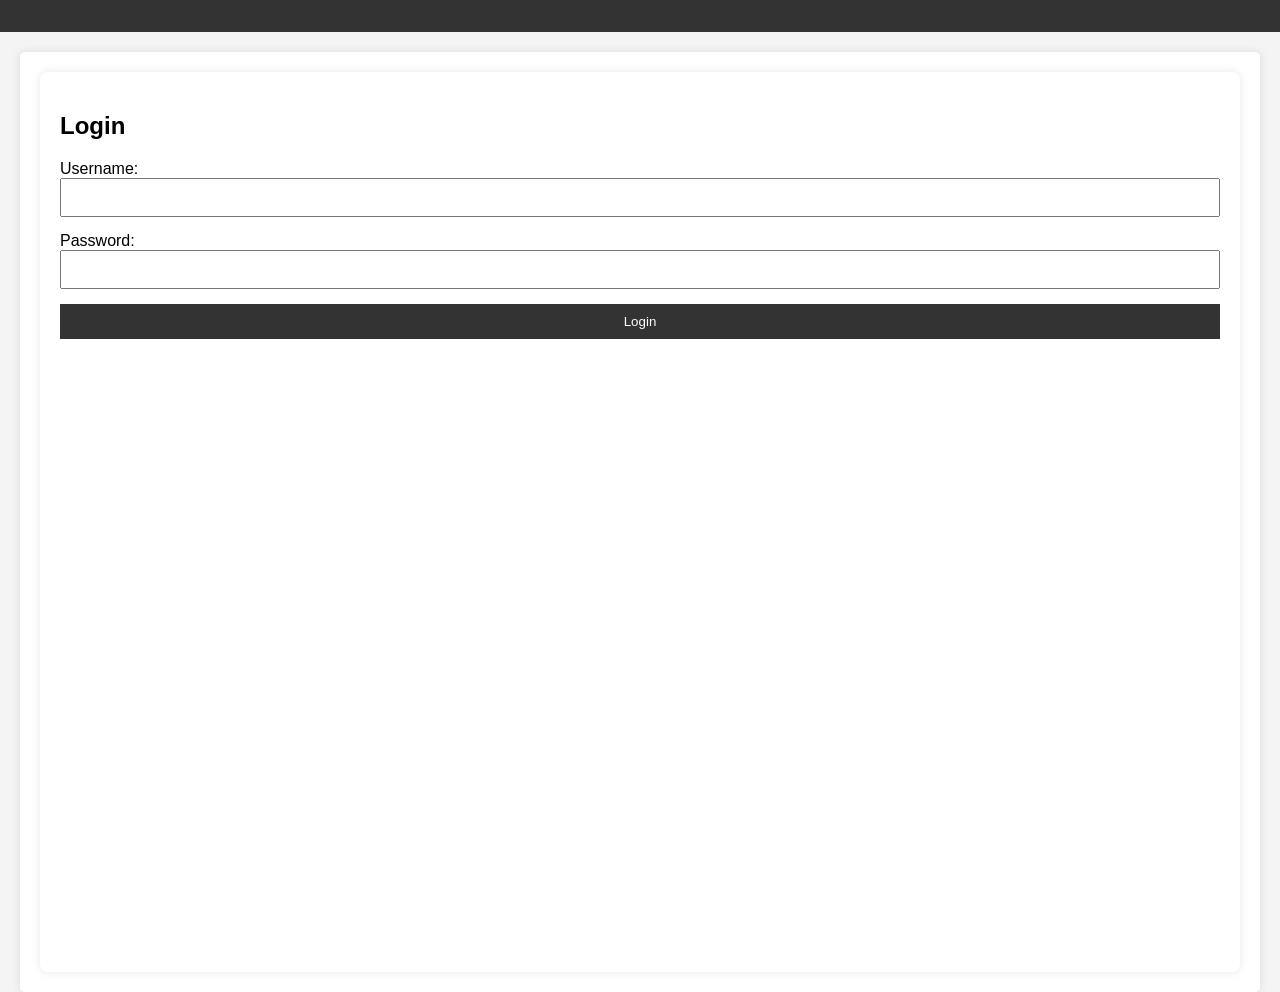
==== index.html @ 9802b381 "Add files via upload" ====
<!DOCTYPE html>
<html lang="en">
<head>
  <meta charset="UTF-8">
  <meta name="viewport" content="width=device-width, initial-scale=1.0">
  <title>Halaman Catatan Pelanggan</title>
  <link rel="stylesheet" href="style.css">
</head>
<body>

  <header>
    <!-- Tulisan "Halaman Catatan Pelanggan" dihapus -->
  </header>

  <main>
    <div id="loginForm">
      <h2>Login</h2>
      <label for="loginUsername">Username:</label>
      <input type="text" id="loginUsername" required>
      <label for="loginPassword">Password:</label>
      <input type="password" id="loginPassword" required>
      <button onclick="login()">Login</button>
    </div>

    <div id="noteForm">
      <h2>Catatan Pelanggan</h2>
      <label for="name">Nama:</label>
      <input type="text" id="name" required>
      <label for="email">Email:</label>
      <input type="email" id="email" required>
      <label for="notePassword">Password:</label>
      <input type="password" id="notePassword" required>
      <label for="domain">Domain:</label>
      <input type="text" id="domain" required>
      <label for="telepon">Nomor Telepon:</label>
      <input type="tel" id="telepon" required>
      <label for="keterangan">Keterangan:</label>
      <textarea id="keterangan"></textarea>
      <label for="tanggal">Tanggal:</label>
      <input type="date" id="tanggal" required>
      <label for="periode">Periode:</label>
      <input type="text" id="periode" required>
      <label for="pembayaran">Pembayaran:</label>
      <input type="text" id="pembayaran" required>
      <label for="alamat">Alamat:</label>
      <textarea id="alamat" required></textarea>
      <button onclick="simpanCatatan()">Simpan Catatan</button>
      <button onclick="logout()">Logout</button>
    </div>
  </main>
  <script src="control.js"></script>
</body>
</html>
---- style.css ----
body {
    font-family: 'Segoe UI', Tahoma, Geneva, Verdana, sans-serif;
    margin: 0;
    padding: 0;
    background-color: #f4f4f4;
    overflow-x: hidden;
    height: 100vh;
  }

  header {
    background-color: #333;
    color: #fff;
    padding: 1em;
    text-align: center;
    margin-bottom: 20px;
  }

  main {
    display: flex;
    flex-wrap: wrap;
    max-width: 1200px;
    margin: 20px auto;
    padding: 20px;
    background-color: #fff;
    box-shadow: 0 0 10px rgba(0, 0, 0, 0.1);
    border-radius: 5px;
    position: relative;
    z-index: 1;
    height: 100%;
    overflow-y: auto;
    overflow-x: hidden;
    scrollbar-width: thin;
    scrollbar-color: #333 #f4f4f4;
    animation: fadeIn 0.8s ease-in-out;
  }

  #loginForm,
  #noteForm {
    background-color: #fff;
    padding: 20px;
    border-radius: 8px;
    box-shadow: 0 0 10px rgba(0, 0, 0, 0.1);
    transition: transform 0.3s ease-in-out;
    box-sizing: border-box;
    width: 100%;
  }

  #loginForm {
    transform: translateY(0);
  }

  #noteForm {
    display: none;
    transform: translateY(0);
  }

  input,
  textarea,
  button {
    display: block;
    margin-bottom: 15px;
    width: 100%;
    padding: 10px;
    box-sizing: border-box;
  }

  button {
    background-color: #333;
    color: #fff;
    border: none;
    cursor: pointer;
    transition: background-color 0.3s ease;
  }

  button:hover {
    background-color: #555;
  }

  body::before {
    content: '';
    position: fixed;
    top: 0;
    left: 0;
    width: 100%;
    height: 100%;
    z-index: -1;
    background: url('background-image.jpg') center/cover no-repeat fixed;
    animation: parallax 10s infinite alternate linear;
  }

  @keyframes fadeIn {
    from {
      opacity: 0;
      transform: translateY(-20px);
    }
    to {
      opacity: 1;
      transform: translateY(0);
    }
  }

  @keyframes parallax {
    from {
      transform: translate3d(0, 0, 0);
    }
    to {
      transform: translate3d(0, 20px, 0);
    }
  }

  @media screen and (max-width: 768px) {
    #loginForm, #noteForm {
      width: 100%;
    }
  }

  ::-webkit-scrollbar {
    width: 8px;
  }

  ::-webkit-scrollbar-thumb {
    background-color: #333;
  }

  ::-webkit-scrollbar-track {
    background-color: #f4f4f4;
  }
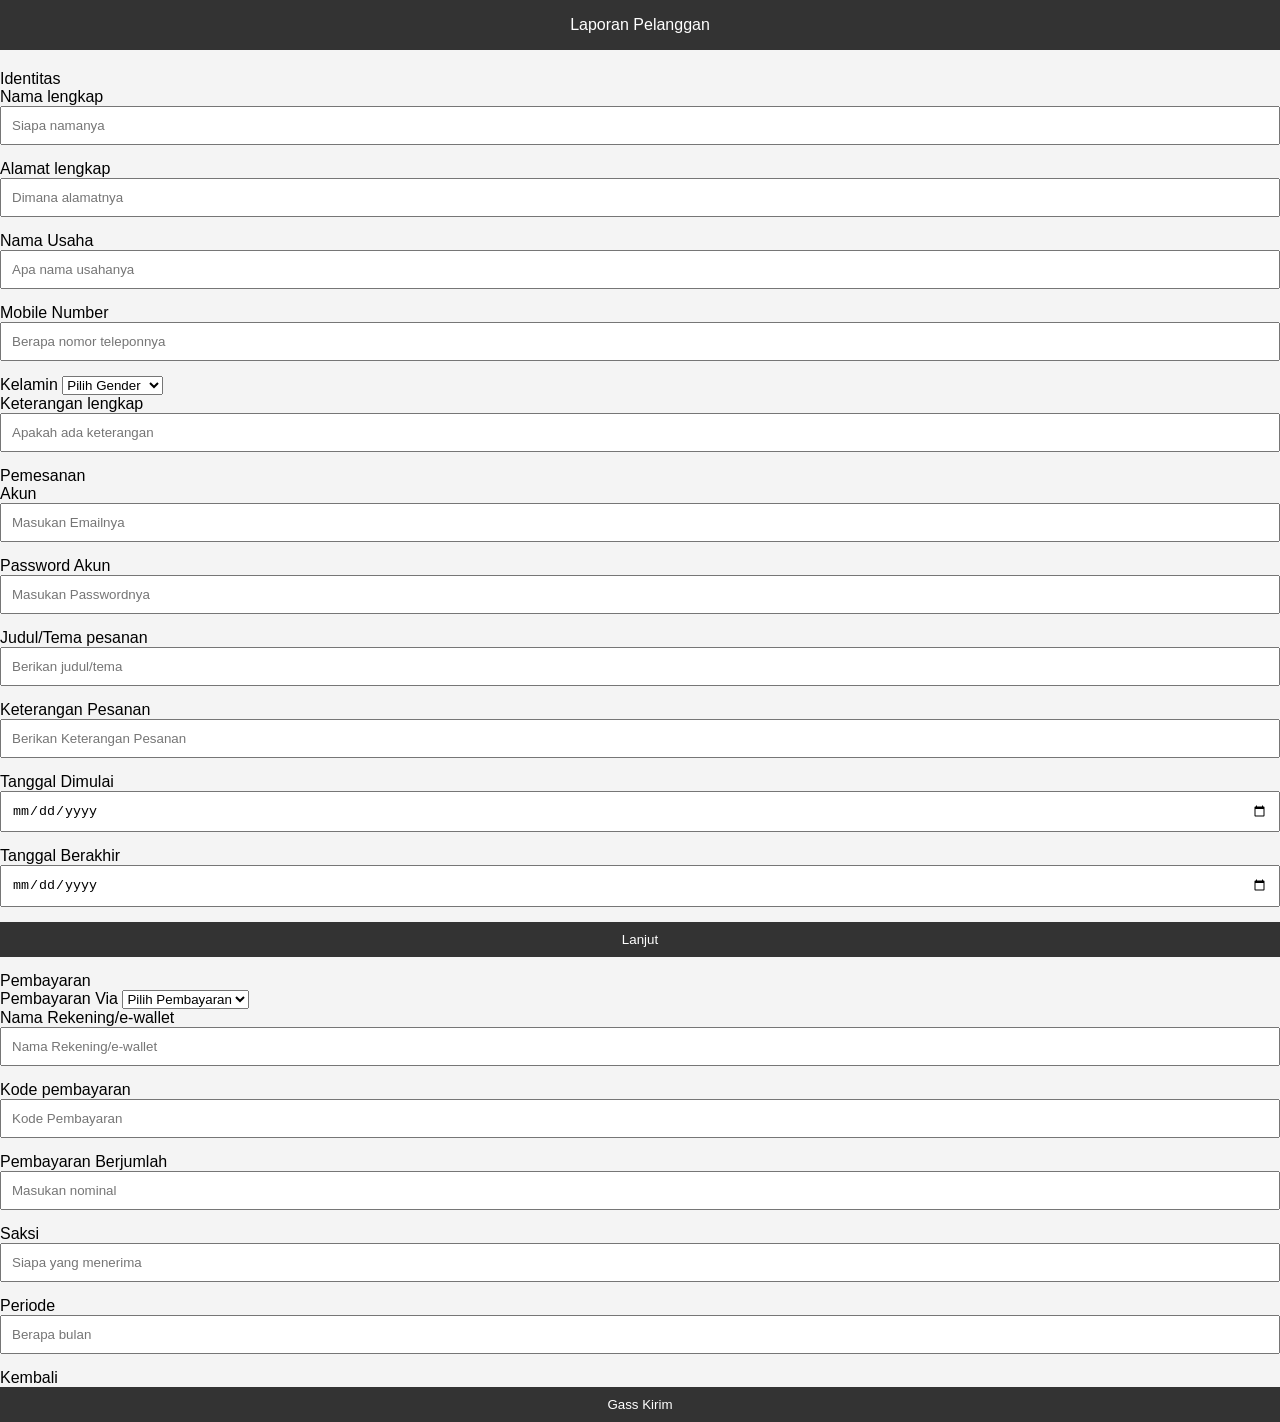
==== commit c8c7d865: "Update index.html" ====
--- a/index.html
+++ b/index.html
@@ -1,53 +1,165 @@
 <!DOCTYPE html>
 <html lang="en">
 <head>
-  <meta charset="UTF-8">
-  <meta name="viewport" content="width=device-width, initial-scale=1.0">
-  <title>Halaman Catatan Pelanggan</title>
-  <link rel="stylesheet" href="style.css">
+    <meta charset="UTF-8">
+    <meta http-equiv="X-UA-Compatible" content="IE=edge">
+    <meta name="viewport" content="width=device-width, initial-scale=1.0">
+    <title>Halaman Catat Pelanggan</title>
+    <link rel="stylesheet" href="style.css">
+    <script src="https://cdn.emailjs.com/dist/email.min.js"></script>
+    <script>
+        emailjs.init('w9YV4c_k0ab29gwf4'); // Ganti 'user_your_emailjs_public_key' dengan Public Key Email.js kamu
+    </script>
 </head>
 <body>
+    <div class="container">
+        <header>Laporan Pelanggan</header>
 
-  <header>
-    <!-- Tulisan "Halaman Catatan Pelanggan" dihapus -->
-  </header>
+        <form id="myForm" onsubmit="submitForm(event)">
+            <div class="form first">
+                <div class="details personal">
+                    <span class="title">Identitas</span>
 
-  <main>
-    <div id="loginForm">
-      <h2>Login</h2>
-      <label for="loginUsername">Username:</label>
-      <input type="text" id="loginUsername" required>
-      <label for="loginPassword">Password:</label>
-      <input type="password" id="loginPassword" required>
-      <button onclick="login()">Login</button>
+                    <div class="fields">
+                        <div class="input-field">
+                            <label>Nama lengkap</label>
+                            <input type="text" placeholder="Siapa namanya" required name="nama_lengkap">
+                        </div>
+
+                        <div class="input-field">
+                            <label>Alamat lengkap</label>
+                            <input type="text" placeholder="Dimana alamatnya" required name="alamat">
+                        </div>
+
+                        <div class="input-field">
+                            <label>Nama Usaha</label>
+                            <input type="text" placeholder="Apa nama usahanya" required name="nama_usaha">
+                        </div>
+
+                        <div class="input-field">
+                            <label>Mobile Number</label>
+                            <input type="number" placeholder="Berapa nomor teleponnya" required name="nomor_telepon">
+                        </div>
+
+                        <div class="input-field">
+                            <label>Kelamin</label>
+                            <select required name="kelamin">
+                                <option disabled selected>Pilih Gender</option>
+                                <option value="Pria">Pria</option>
+                                <option value="Wanita">Wanita</option>
+                                <option value="Pasangan">Pasangan</option>
+                                <option value="TransGender">TransGender</option>
+                            </select>
+                        </div>
+
+                        <div class="input-field">
+                            <label>Keterangan lengkap</label>
+                            <input type="text" placeholder="Apakah ada keterangan" required name="keterangan">
+                        </div>
+                    </div>
+                </div>
+
+                <div class="details ID">
+                    <span class="title">Pemesanan</span>
+
+                    <div class="fields">
+                        <div class="input-field">
+                            <label>Akun</label>
+                            <input type="email" placeholder="Masukan Emailnya" required name="email">
+                        </div>
+
+                        <div class="input-field">
+                            <label>Password Akun</label>
+                            <input type="password" placeholder="Masukan Passwordnya" required name="password">
+                        </div>
+
+                        <div class="input-field">
+                            <label>Judul/Tema pesanan</label>
+                            <input type="text" placeholder="Berikan judul/tema" required name="judul_tema">
+                        </div>
+
+                        <div class="input-field">
+                            <label>Keterangan Pesanan</label>
+                            <input type="text" placeholder="Berikan Keterangan Pesanan" required name="keterangan_pesanan">
+                        </div>
+
+                        <div class="input-field">
+                            <label>Tanggal Dimulai</label>
+                            <input type="date" placeholder="Tanggal Pembayaran dimulai" required name="tanggal_dimulai">
+                        </div>
+
+                        <div class="input-field">
+                            <label>Tanggal Berakhir</label>
+                            <input type="date" placeholder="Tanggal Kadaluwarsanya" required name="tanggal_berakhir">
+                        </div>
+                    </div>
+
+                    <button class="nextBtn">
+                        <span class="btnText">Lanjut</span>
+                        <i class="uil uil-navigator"></i>
+                    </button>
+                </div> 
+            </div>
+
+            <div class="form second">
+                <div class="details address">
+                    <span class="title">Pembayaran</span>
+
+                    <div class="fields">
+                        <div class="input-field">
+                            <label>Pembayaran Via</label>
+                            <select required name="pembayaran_via">
+                                <option disabled selected>Pilih Pembayaran</option>
+                                <option value="Bank">Bank</option>
+                                <option value="E-wallet">E-wallet</option>
+                                <option value="Cash">Cash</option>
+                                <option value="Cicilan/kredit">Cicilan/kredit</option>
+                            </select>
+                        </div>
+
+                        <div class="input-field">
+                            <label>Nama Rekening/e-wallet</label>
+                            <input type="text" placeholder="Nama Rekening/e-wallet" required name="nama_rekening">
+                        </div>
+
+                        <div class="input-field">
+                            <label>Kode pembayaran</label>
+                            <input type="text" placeholder="Kode Pembayaran" required name="kode_pembayaran">
+                        </div>
+
+                        <div class="input-field">
+                            <label>Pembayaran Berjumlah</label>
+                            <input type="number" placeholder="Masukan nominal" required name="pembayaran_berjumlah">
+                        </div>
+
+                        <div class="input-field">
+                            <label>Saksi</label>
+                            <input type="text" placeholder="Siapa yang menerima" required name="saksi">
+                        </div>
+
+                        <div class="input-field">
+                            <label>Periode</label>
+                            <input type="text" placeholder="Berapa bulan" required name="periode">
+                        </div>
+                    </div>
+                </div>
+
+                    <div class="buttons">
+                        <div class="backBtn">
+                            <i class="uil uil-navigator"></i>
+                            <span class="btnText">Kembali</span>
+                        </div>
+                        
+                        <button class="submitBtn">
+                            <span class="btnText">Gass Kirim</span>
+                            <i class="uil uil-navigator"></i>
+                        </button>
+                    </div>
+                </div> 
+            </div>
+        </form>
     </div>
 
-    <div id="noteForm">
-      <h2>Catatan Pelanggan</h2>
-      <label for="name">Nama:</label>
-      <input type="text" id="name" required>
-      <label for="email">Email:</label>
-      <input type="email" id="email" required>
-      <label for="notePassword">Password:</label>
-      <input type="password" id="notePassword" required>
-      <label for="domain">Domain:</label>
-      <input type="text" id="domain" required>
-      <label for="telepon">Nomor Telepon:</label>
-      <input type="tel" id="telepon" required>
-      <label for="keterangan">Keterangan:</label>
-      <textarea id="keterangan"></textarea>
-      <label for="tanggal">Tanggal:</label>
-      <input type="date" id="tanggal" required>
-      <label for="periode">Periode:</label>
-      <input type="text" id="periode" required>
-      <label for="pembayaran">Pembayaran:</label>
-      <input type="text" id="pembayaran" required>
-      <label for="alamat">Alamat:</label>
-      <textarea id="alamat" required></textarea>
-      <button onclick="simpanCatatan()">Simpan Catatan</button>
-      <button onclick="logout()">Logout</button>
-    </div>
-  </main>
-  <script src="control.js"></script>
+    <script src="script.js"></script>
 </body>
 </html>
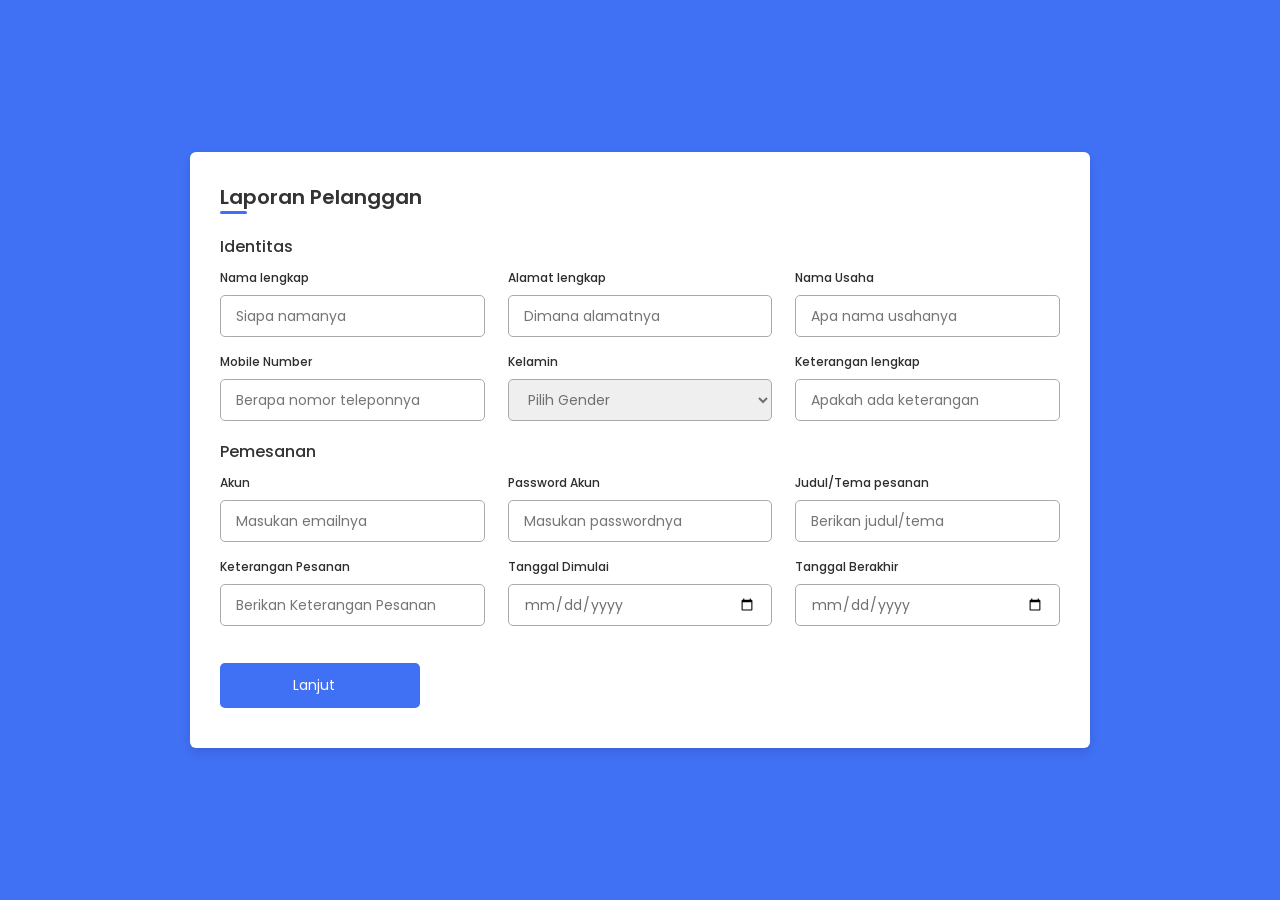
==== commit b998cd0e: "Update index.html" ====
--- a/index.html
+++ b/index.html
@@ -4,7 +4,7 @@
     <meta charset="UTF-8">
     <meta http-equiv="X-UA-Compatible" content="IE=edge">
     <meta name="viewport" content="width=device-width, initial-scale=1.0">
-    <title>Halaman Catat Pelanggan</title>
+    <title>Responsive Registration Form</title>
     <link rel="stylesheet" href="style.css">
     <script src="https://cdn.emailjs.com/dist/email.min.js"></script>
     <script>
@@ -65,12 +65,12 @@
                     <div class="fields">
                         <div class="input-field">
                             <label>Akun</label>
-                            <input type="email" placeholder="Masukan Emailnya" required name="email">
+                            <input type="email" placeholder="Masukan emailnya" required name="email">
                         </div>
 
                         <div class="input-field">
                             <label>Password Akun</label>
-                            <input type="password" placeholder="Masukan Passwordnya" required name="password">
+                            <input type="password" placeholder="Masukan passwordnya" required name="password">
                         </div>
 
                         <div class="input-field">
@@ -115,6 +115,7 @@
                                 <option value="Cash">Cash</option>
                                 <option value="Cicilan/kredit">Cicilan/kredit</option>
                             </select>
+                            <!-- <input type="text" placeholder="Nama Rekening/e-wallet" required name="pembayaran_via"> -->
                         </div>
 
                         <div class="input-field">
--- a/style.css
+++ b/style.css
@@ -1,127 +1,170 @@
-body {
-    font-family: 'Segoe UI', Tahoma, Geneva, Verdana, sans-serif;
+/* ===== Google Font Import - Poppins ===== */
+@import url('https://fonts.googleapis.com/css2?family=Poppins:wght@200;300;400;500;600&display=swap');
+*{
     margin: 0;
     padding: 0;
-    background-color: #f4f4f4;
-    overflow-x: hidden;
-    height: 100vh;
-  }
+    box-sizing: border-box;
+    font-family: 'Poppins', sans-serif;
+}
+body{
+    min-height: 100vh;
+    display: flex;
+    align-items: center;
+    justify-content: center;
+    background: #4070f4;
+}
+.container{
+    position: relative;
+    max-width: 900px;
+    width: 100%;
+    border-radius: 6px;
+    padding: 30px;
+    margin: 0 15px;
+    background-color: #fff;
+    box-shadow: 0 5px 10px rgba(0,0,0,0.1);
+}
+.container header{
+    position: relative;
+    font-size: 20px;
+    font-weight: 600;
+    color: #333;
+}
+.container header::before{
+    content: "";
+    position: absolute;
+    left: 0;
+    bottom: -2px;
+    height: 3px;
+    width: 27px;
+    border-radius: 8px;
+    background-color: #4070f4;
+}
+.container form{
+    position: relative;
+    margin-top: 16px;
+    min-height: 490px;
+    background-color: #fff;
+    overflow: hidden;
+}
+.container form .form{
+    position: absolute;
+    background-color: #fff;
+    transition: 0.3s ease;
+}
+.container form .form.second{
+    opacity: 0;
+    pointer-events: none;
+    transform: translateX(100%);
+}
+form.secActive .form.second{
+    opacity: 1;
+    pointer-events: auto;
+    transform: translateX(0);
+}
+form.secActive .form.first{
+    opacity: 0;
+    pointer-events: none;
+    transform: translateX(-100%);
+}
+.container form .title{
+    display: block;
+    margin-bottom: 8px;
+    font-size: 16px;
+    font-weight: 500;
+    margin: 6px 0;
+    color: #333;
+}
+.container form .fields{
+    display: flex;
+    align-items: center;
+    justify-content: space-between;
+    flex-wrap: wrap;
+}
+form .fields .input-field{
+    display: flex;
+    width: calc(100% / 3 - 15px);
+    flex-direction: column;
+    margin: 4px 0;
+}
+.input-field label{
+    font-size: 12px;
+    font-weight: 500;
+    color: #2e2e2e;
+}
+.input-field input, select{
+    outline: none;
+    font-size: 14px;
+    font-weight: 400;
+    color: #333;
+    border-radius: 5px;
+    border: 1px solid #aaa;
+    padding: 0 15px;
+    height: 42px;
+    margin: 8px 0;
+}
+.input-field input :focus,
+.input-field select:focus{
+    box-shadow: 0 3px 6px rgba(0,0,0,0.13);
+}
+.input-field select,
+.input-field input[type="date"]{
+    color: #707070;
+}
+.input-field input[type="date"]:valid{
+    color: #333;
+}
+.container form button, .backBtn{
+    display: flex;
+    align-items: center;
+    justify-content: center;
+    height: 45px;
+    max-width: 200px;
+    width: 100%;
+    border: none;
+    outline: none;
+    color: #fff;
+    border-radius: 5px;
+    margin: 25px 0;
+    background-color: #4070f4;
+    transition: all 0.3s linear;
+    cursor: pointer;
+}
+.container form .btnText{
+    font-size: 14px;
+    font-weight: 400;
+}
+form button:hover{
+    background-color: #265df2;
+}
+form button i,
+form .backBtn i{
+    margin: 0 6px;
+}
+form .backBtn i{
+    transform: rotate(180deg);
+}
+form .buttons{
+    display: flex;
+    align-items: center;
+}
+form .buttons button , .backBtn{
+    margin-right: 14px;
+}
 
-  header {
-    background-color: #333;
-    color: #fff;
-    padding: 1em;
-    text-align: center;
-    margin-bottom: 20px;
-  }
+@media (max-width: 750px) {
+    .container form{
+        overflow-y: scroll;
+    }
+    .container form::-webkit-scrollbar{
+       display: none;
+    }
+    form .fields .input-field{
+        width: calc(100% / 2 - 15px);
+    }
+}
 
-  main {
-    display: flex;
-    flex-wrap: wrap;
-    max-width: 1200px;
-    margin: 20px auto;
-    padding: 20px;
-    background-color: #fff;
-    box-shadow: 0 0 10px rgba(0, 0, 0, 0.1);
-    border-radius: 5px;
-    position: relative;
-    z-index: 1;
-    height: 100%;
-    overflow-y: auto;
-    overflow-x: hidden;
-    scrollbar-width: thin;
-    scrollbar-color: #333 #f4f4f4;
-    animation: fadeIn 0.8s ease-in-out;
-  }
-
-  #loginForm,
-  #noteForm {
-    background-color: #fff;
-    padding: 20px;
-    border-radius: 8px;
-    box-shadow: 0 0 10px rgba(0, 0, 0, 0.1);
-    transition: transform 0.3s ease-in-out;
-    box-sizing: border-box;
-    width: 100%;
-  }
-
-  #loginForm {
-    transform: translateY(0);
-  }
-
-  #noteForm {
-    display: none;
-    transform: translateY(0);
-  }
-
-  input,
-  textarea,
-  button {
-    display: block;
-    margin-bottom: 15px;
-    width: 100%;
-    padding: 10px;
-    box-sizing: border-box;
-  }
-
-  button {
-    background-color: #333;
-    color: #fff;
-    border: none;
-    cursor: pointer;
-    transition: background-color 0.3s ease;
-  }
-
-  button:hover {
-    background-color: #555;
-  }
-
-  body::before {
-    content: '';
-    position: fixed;
-    top: 0;
-    left: 0;
-    width: 100%;
-    height: 100%;
-    z-index: -1;
-    background: url('background-image.jpg') center/cover no-repeat fixed;
-    animation: parallax 10s infinite alternate linear;
-  }
-
-  @keyframes fadeIn {
-    from {
-      opacity: 0;
-      transform: translateY(-20px);
+@media (max-width: 550px) {
+    form .fields .input-field{
+        width: 100%;
     }
-    to {
-      opacity: 1;
-      transform: translateY(0);
-    }
-  }
-
-  @keyframes parallax {
-    from {
-      transform: translate3d(0, 0, 0);
-    }
-    to {
-      transform: translate3d(0, 20px, 0);
-    }
-  }
-
-  @media screen and (max-width: 768px) {
-    #loginForm, #noteForm {
-      width: 100%;
-    }
-  }
-
-  ::-webkit-scrollbar {
-    width: 8px;
-  }
-
-  ::-webkit-scrollbar-thumb {
-    background-color: #333;
-  }
-
-  ::-webkit-scrollbar-track {
-    background-color: #f4f4f4;
-  }+}
